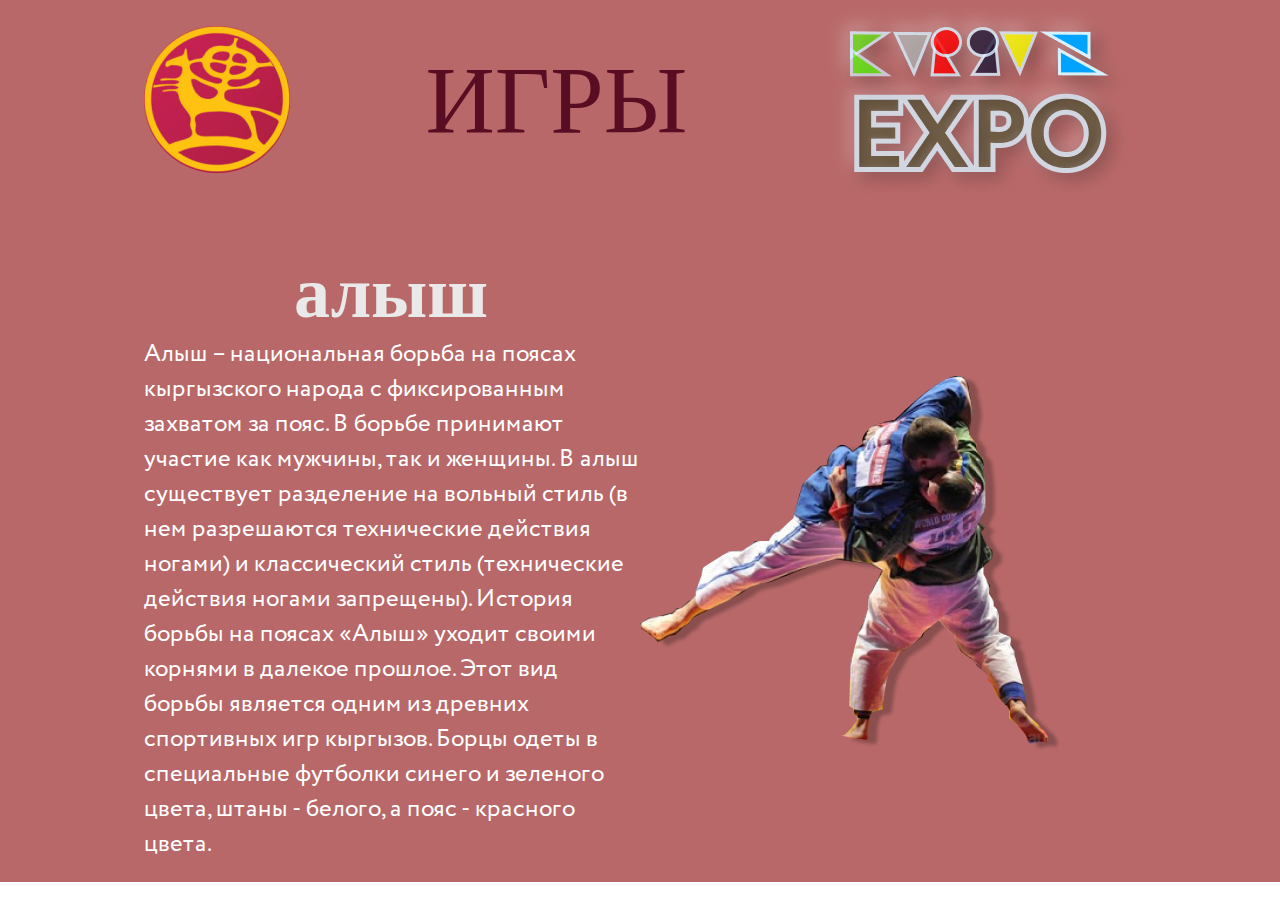
==== info.html @ b8fbeca2 "first commit" ====
<!DOCTYPE html>
<html lang="en">
  <head>
    <meta charset="UTF-8" />
    <meta http-equiv="X-UA-Compatible" content="IE=edge" />
    <meta name="viewport" content="width=device-width, initial-scale=1.0" />
    <title>Document</title>
    <link rel="stylesheet" href="css/reset.css" />
    <link rel="stylesheet" href="css/style.css" />
    <link rel="stylesheet" href="fonts/stylesheet.css" />
    <link
      href="https://cdn.jsdelivr.net/npm/bootstrap@5.0.0-beta2/dist/css/bootstrap.min.css"
      rel="stylesheet"
      integrity="sha384-BmbxuPwQa2lc/FVzBcNJ7UAyJxM6wuqIj61tLrc4wSX0szH/Ev+nYRRuWlolflfl"
      crossorigin="anonymous"
    />
  </head>
  <body>
    <section class="info">
      <div class="container">
        <div class="games_block2">
          <img src="img/Mask Group (1).png" alt="" />
          <h1>ИГРЫ</h1>
          <img src="img/назад.png" alt="" />
        </div>
        <div class="alysh">
          <div class="alysh_block1">
            <h2>алыш</h2>
            <p>
              Алыш – национальная борьба на поясах кыргызского народа с
              фиксированным захватом за пояс. В борьбе принимают участие как
              мужчины, так и женщины. В алыш существует разделение на вольный
              стиль (в нем разрешаются технические действия ногами) и
              классический стиль (технические действия ногами запрещены).
              История борьбы на поясах «Алыш» уходит своими корнями в далекое
              прошлое. Этот вид борьбы является одним из древних спортивных игр
              кыргызов. Борцы одеты в специальные футболки синего и зеленого
              цвета, штаны - белого, а пояс - красного цвета.
            </p>
          </div>
          <div class="alysh_block2">
            <div class="alysh_photo">
              <img src="img/Mask Group (3).png" alt="" />
            </div>
          </div>
        </div>
      </div>
    </section>
    <script
      src="https://cdn.jsdelivr.net/npm/@popperjs/core@2.6.0/dist/umd/popper.min.js"
      integrity="sha384-KsvD1yqQ1/1+IA7gi3P0tyJcT3vR+NdBTt13hSJ2lnve8agRGXTTyNaBYmCR/Nwi"
      crossorigin="anonymous"
    ></script>
    <script
      src="https://cdn.jsdelivr.net/npm/bootstrap@5.0.0-beta2/dist/js/bootstrap.min.js"
      integrity="sha384-nsg8ua9HAw1y0W1btsyWgBklPnCUAFLuTMS2G72MMONqmOymq585AcH49TLBQObG"
      crossorigin="anonymous"
    ></script>
  </body>
</html>
---- css/style.css ----
/* ======games======= */
.games {
  background-color: #b86868;
  height: 924px;
}
.games_block {
  display: flex;
  align-items: center;
  justify-content: space-between;
}
.games_block h1 {
  font-family: Caesar Dressing Cyrillic;
  font-style: normal;
  font-weight: normal;
  font-size: 96px;
  line-height: 117px;

  color: #590d22;
}
.games_second {
  display: flex;
  flex-flow: wrap;
}
.second_inblock {
  width: 50%;
  position: relative;
  display: flex;
  align-items: center;
  justify-content: flex-end;
  background: #561010;
  border-radius: 20px 0px 0px 20px;
}
.second_inblock .first {
  position: absolute;
  padding-left: 400px;
}
.second_inblock button {
  margin-top: 600px;
  margin-right: 400px;
  background: #7a4343;
  border-radius: 20px;
  outline: none;
  border: none;
  color: #c4c4c4;
  font-family: Caesar Dressing Cyrillic;
  font-style: normal;
  font-weight: normal;
  font-size: 24px;
  line-height: 29px;
  padding: 10px 10px;
  text-decoration: none;

  color: #e1e1e1;
}
.second_inblock2 {
  width: 50%;
  display: flex;
  align-items: center;
  justify-content: flex-end;
  background: rgba(186, 31, 73, 0.8);
  border-radius: 0px 20px 20px 0px;
}
.second_inblock2 img {
  padding-right: 195px;
}
.second_inblock2 button {
  margin-top: 600px;
  margin-right: 20px;
  background: #7a4343;
  border-radius: 20px;
  outline: none;
  border: none;
  color: #c4c4c4;
  font-family: Caesar Dressing Cyrillic;
  font-style: normal;
  font-weight: normal;
  font-size: 24px;
  line-height: 29px;
  padding: 10px 10px;
  color: #e1e1e1;
}
a {
  text-decoration: none;
  color: inherit;
}

/* ======games======= */

/* =====info======= */
.info {
  background-color: #b86868;
}
.games_block2 {
  display: flex;
  align-items: center;
  justify-content: space-between;
}
.games_block2 h1 {
  font-family: Caesar Dressing Cyrillic;
  font-style: normal;
  font-weight: normal;
  font-size: 96px;
  line-height: 117px;
  color: #590d22;
}
.alysh {
  display: flex;
  flex-flow: wrap;
  padding-top: 50px;
}
.alysh_block1 {
  width: 50%;
}
.alysh_block1 h2 {
  font-family: Caesar Dressing Cyrillic;
  font-size: 72px;
  line-height: 87px;
  padding-left: 150px;
  color: #e9e9e9;
}
.alysh_block1 p {
  padding-bottom: 20px;
  font-family: "Circe";
  font-size: 24px;
  line-height: 35px;
  color: #ffffff;
}
.alysh_block2 {
  width: 50%;
  display: flex;
  align-items: center;
}
.alysh_block2 .carousel {
  width: 30%;
}
.alysh_block2 .alysh_photo {
  width: 70%;
}

/* =====info======= */
---- fonts/stylesheet.css ----
/* This stylesheet generated by Transfonter (https://transfonter.org) on June 26, 2017 11:20 AM */

@font-face {
	font-family: 'Circe';
	src: url('Circe-Regular.eot');
	src: local('Circe'), local('Circe-Regular'),
		url('Circe-Regular.eot?#iefix') format('embedded-opentype'),
		url('Circe-Regular.woff') format('woff'),
		url('Circe-Regular.ttf') format('truetype');
	font-weight: normal;
	font-style: normal;
}

@font-face {
	font-family: 'Circe';
	src: url('Circe-ExtraLight.eot');
	src: local('Circe ExtraLight'), local('Circe-ExtraLight'),
		url('Circe-ExtraLight.eot?#iefix') format('embedded-opentype'),
		url('Circe-ExtraLight.woff') format('woff'),
		url('Circe-ExtraLight.ttf') format('truetype');
	font-weight: 200;
	font-style: normal;
}

@font-face {
	font-family: 'Circe';
	src: url('Circe-Thin.eot');
	src: local('Circe Thin'), local('Circe-Thin'),
		url('Circe-Thin.eot?#iefix') format('embedded-opentype'),
		url('Circe-Thin.woff') format('woff'),
		url('Circe-Thin.ttf') format('truetype');
	font-weight: 100;
	font-style: normal;
}

@font-face {
	font-family: 'Circe';
	src: url('Circe-Light.eot');
	src: local('Circe Light'), local('Circe-Light'),
		url('Circe-Light.eot?#iefix') format('embedded-opentype'),
		url('Circe-Light.woff') format('woff'),
		url('Circe-Light.ttf') format('truetype');
	font-weight: 300;
	font-style: normal;
}

@font-face {
	font-family: 'Circe';
	src: url('Circe-Bold.eot');
	src: local('Circe Bold'), local('Circe-Bold'),
		url('Circe-Bold.eot?#iefix') format('embedded-opentype'),
		url('Circe-Bold.woff') format('woff'),
		url('Circe-Bold.ttf') format('truetype');
	font-weight: bold;
	font-style: normal;
}

@font-face {
	font-family: 'Circe';
	src: url('Circe-ExtraBold.eot');
	src: local('Circe ExtraBold'), local('Circe-ExtraBold'),
		url('Circe-ExtraBold.eot?#iefix') format('embedded-opentype'),
		url('Circe-ExtraBold.woff') format('woff'),
		url('Circe-ExtraBold.ttf') format('truetype');
	font-weight: 800;
	font-style: normal;
}
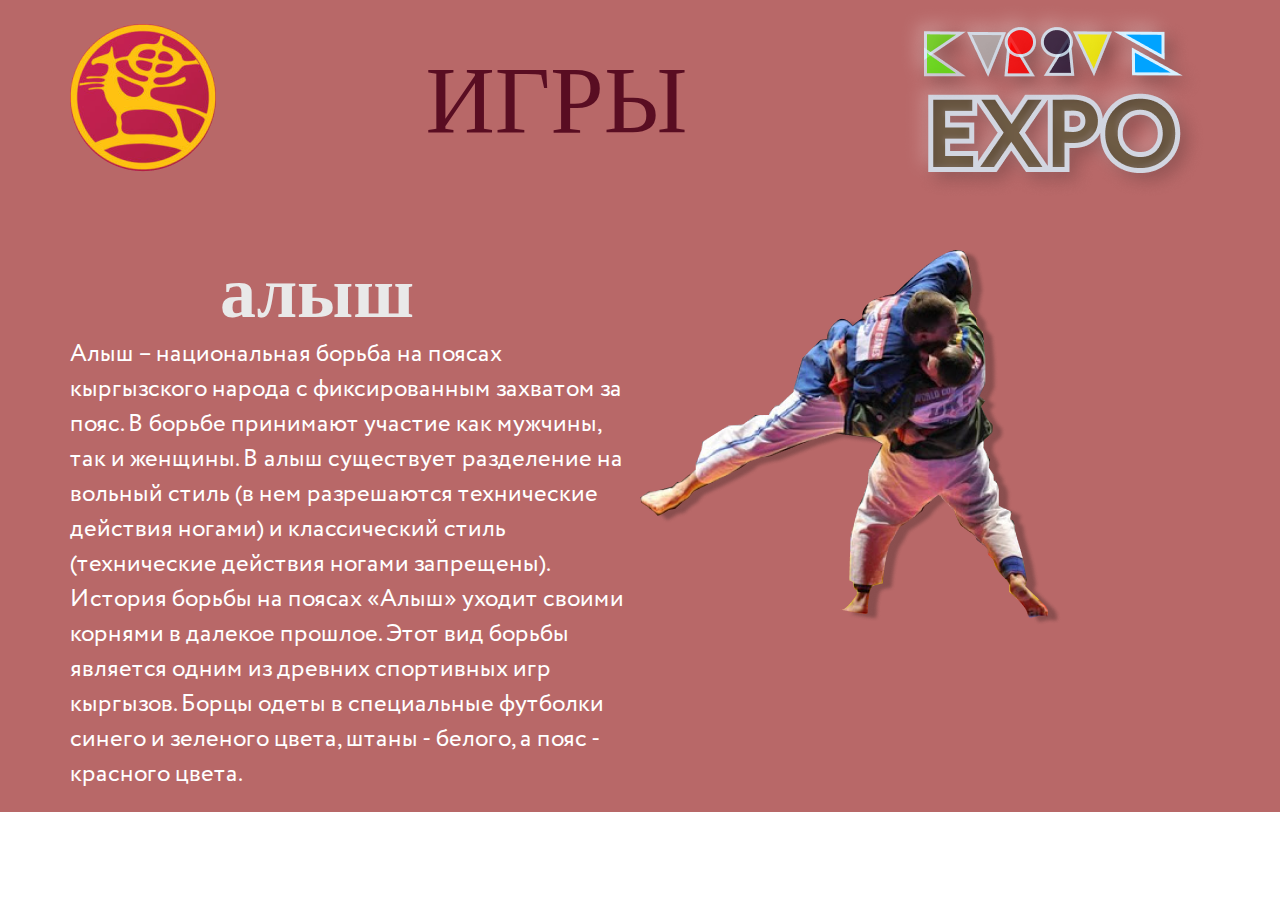
==== commit 257a344f: "add my project" ====
--- a/info.html
+++ b/info.html
@@ -14,12 +14,14 @@
       integrity="sha384-BmbxuPwQa2lc/FVzBcNJ7UAyJxM6wuqIj61tLrc4wSX0szH/Ev+nYRRuWlolflfl"
       crossorigin="anonymous"
     />
+    <script src="http://ajax.googleapis.com/ajax/libs/jquery/2.0.3/jquery.min.js"></script>
   </head>
   <body>
     <section class="info">
       <div class="container">
         <div class="games_block2">
-          <img src="img/Mask Group (1).png" alt="" />
+          <a href="game.html"><img src="img/Mask Group (1).png" alt="" /></a>
+
           <h1>ИГРЫ</h1>
           <img src="img/назад.png" alt="" />
         </div>
@@ -39,6 +41,7 @@
             </p>
           </div>
           <div class="alysh_block2">
+            <div class="carousel"></div>
             <div class="alysh_photo">
               <img src="img/Mask Group (3).png" alt="" />
             </div>
--- a/css/style.css
+++ b/css/style.css
@@ -1,7 +1,6 @@
 /* ======games======= */
 .games {
   background-color: #b86868;
-  height: 924px;
 }
 .games_block {
   display: flex;
@@ -10,11 +9,8 @@
 }
 .games_block h1 {
   font-family: Caesar Dressing Cyrillic;
-  font-style: normal;
-  font-weight: normal;
-  font-size: 96px;
-  line-height: 117px;
-
+  font-size: 96px;
+  line-height: 117px;
   color: #590d22;
 }
 .games_second {
@@ -23,67 +19,62 @@
 }
 .second_inblock {
   width: 50%;
-  position: relative;
-  display: flex;
-  align-items: center;
-  justify-content: flex-end;
   background: #561010;
   border-radius: 20px 0px 0px 20px;
 }
 .second_inblock .first {
-  position: absolute;
-  padding-left: 400px;
-}
-.second_inblock button {
-  margin-top: 600px;
-  margin-right: 400px;
+  padding-left: 170px;
+}
+.second_inblock h1 {
+  font-family: Caesar Dressing Cyrillic;
+  font-size: 144px;
+  line-height: 175px;
+  color: #ac9191;
+  padding: 10px 0px 0px 10px;
+}
+
+.second_inblock3 {
+  width: 50%;
+  display: inline-block;
+  background: rgba(186, 31, 73, 0.8);
+  border-radius: 0px 20px 20px 0px;
+}
+.second_inblock3 h1 {
+  font-family: Caesar Dressing Cyrillic;
+  font-size: 114px;
+  line-height: 90px;
+  padding-left: 280px;
+  color: #c1b0b4;
+  padding: 40px 20px 0px 0px;
+}
+.information {
+  display: flex;
+  justify-content: space-between;
+  align-items: center;
+}
+.information label {
+  margin-top: -40px;
+}
+.information label button {
+  font-family: Caesar Dressing Cyrillic;
+  font-size: 24px;
+  line-height: 29px;
   background: #7a4343;
   border-radius: 20px;
+  color: #e1e1e1;
   outline: none;
   border: none;
-  color: #c4c4c4;
-  font-family: Caesar Dressing Cyrillic;
-  font-style: normal;
-  font-weight: normal;
-  font-size: 24px;
-  line-height: 29px;
-  padding: 10px 10px;
-  text-decoration: none;
-
-  color: #e1e1e1;
-}
-.second_inblock2 {
-  width: 50%;
-  display: flex;
-  align-items: center;
-  justify-content: flex-end;
-  background: rgba(186, 31, 73, 0.8);
-  border-radius: 0px 20px 20px 0px;
-}
-.second_inblock2 img {
-  padding-right: 195px;
-}
-.second_inblock2 button {
-  margin-top: 600px;
-  margin-right: 20px;
-  background: #7a4343;
-  border-radius: 20px;
-  outline: none;
-  border: none;
-  color: #c4c4c4;
-  font-family: Caesar Dressing Cyrillic;
-  font-style: normal;
-  font-weight: normal;
-  font-size: 24px;
-  line-height: 29px;
-  padding: 10px 10px;
-  color: #e1e1e1;
-}
-a {
-  text-decoration: none;
-  color: inherit;
-}
-
+  margin: -40px 40px 40px 40px;
+}
+
+.arrow {
+  display: flex;
+  align-items: center;
+  justify-content: space-between;
+}
+.arrow img {
+  padding: 40px 120px;
+}
 /* ======games======= */
 
 /* =====info======= */
@@ -127,14 +118,307 @@
 }
 .alysh_block2 {
   width: 50%;
-  display: flex;
-  align-items: center;
-}
-.alysh_block2 .carousel {
-  width: 30%;
-}
-.alysh_block2 .alysh_photo {
-  width: 70%;
 }
 
 /* =====info======= */
+
+/* ====kokboru======= */
+.kokboru {
+  background-color: #b86868;
+}
+.kokboru_wrap {
+  display: flex;
+  align-items: center;
+  justify-content: space-between;
+}
+.kokboru_wrap h1 {
+  font-family: Caesar Dressing Cyrillic;
+  font-size: 96px;
+  line-height: 117px;
+  color: #590d22;
+}
+.kokboru_type {
+  background: rgba(186, 31, 73, 0.8);
+  border-radius: 0px 20px 20px 0px;
+  display: flex;
+  flex-flow: wrap;
+  align-items: center;
+  padding-bottom: 100px;
+}
+.kokboru_text {
+  width: 50%;
+}
+.kokboru_text h1 {
+  font-family: Caesar Dressing Cyrillic;
+  font-size: 96px;
+  line-height: 117px;
+  color: #590d22;
+  padding-left: 50px;
+}
+.kokboru_text p {
+  padding-left: 50px;
+  font-family: "Circe";
+  font-size: 24px;
+  line-height: 35px;
+  overflow: hidden;
+  color: #ffffff;
+}
+.kokboru_img {
+  width: 50%;
+}
+
+/* ====kokboru======= */
+/* ======ordo====== */
+.game_ordo {
+  background-color: #b86868;
+}
+.game_ordo_wrap {
+  display: flex;
+  align-items: center;
+  justify-content: space-between;
+}
+.game_ordo_wrap h1 {
+  font-family: Caesar Dressing Cyrillic;
+  font-size: 96px;
+  line-height: 117px;
+  color: #590d22;
+}
+
+.korgool_game {
+  background: #41673b;
+  border-radius: 20px 0px 0px 20px;
+}
+.second_part {
+  background: #435762;
+  border-radius: 0px 20px 20px 0px;
+}
+.ordo_blocks {
+  display: flex;
+  flex-flow: wrap;
+  justify-content: center;
+}
+.korgool_game h1 {
+  font-family: Caesar Dressing Cyrillic;
+  font-size: 96px;
+  line-height: 88px;
+  color: #c0cad9;
+}
+.korgool_game img {
+  padding-left: 55px;
+  padding-bottom: 60px;
+}
+.second_part h1 {
+  font-family: Caesar Dressing Cyrillic;
+  font-size: 144px;
+  line-height: 175px;
+  color: #c0cad9;
+  padding-left: 20px;
+}
+.ordo_informations {
+  display: flex;
+  justify-content: space-between;
+}
+.ordo_informations .first_label {
+  margin: -70px 0px 0px 240px;
+}
+.ordo_informations .second_label {
+  margin: -70px 240px 0px 0px;
+}
+.ordo_informations button {
+  font-family: Caesar Dressing Cyrillic;
+  font-size: 24px;
+  line-height: 29px;
+  background: #8f856a;
+  border-radius: 20px;
+  color: #e1e1e1;
+  outline: none;
+  border: none;
+  padding: 10px;
+  cursor: pointer;
+}
+.arrows {
+  display: flex;
+  justify-content: space-between;
+}
+.arrows img {
+  padding: 50px 100px 50px 100px;
+}
+/* ======ordo====== */
+/* =====korgool======= */
+
+.korgool_info {
+  background-color: #b86868;
+  height: 150vh;
+}
+.korgool_info_wrap {
+  display: flex;
+  justify-content: space-between;
+  align-items: center;
+}
+.korgool_info_wrap h1 {
+  font-family: Caesar Dressing Cyrillic;
+  font-size: 72px;
+  line-height: 87px;
+  color: #c0cad9;
+}
+.korgool_blocks {
+  background: #41673b;
+  border-radius: 20px;
+  display: flex;
+  flex-flow: wrap;
+  margin-top: 10px;
+  margin-bottom: 50px;
+  padding-bottom: 40px;
+}
+
+.korgool_block_text {
+  width: 50%;
+}
+
+.korgool_block_text h1 {
+  font-family: Caesar Dressing Cyrillic;
+  font-size: 72px;
+  line-height: 87px;
+  color: #c0cad9;
+  padding: 15px 0px 0px 20px;
+}
+.korgool_block_text p {
+  font-family: "Circe";
+  font-size: 24px;
+  line-height: 35px;
+  color: #ffffff;
+  padding-left: 150px;
+}
+
+.korgool_block_img {
+  width: 50%;
+  display: flex;
+  align-items: center;
+  justify-content: center;
+}
+
+/* =====korgool======= */
+/* ======kyrgyz_ordo====== */
+.kyrgyz_ordo {
+  background-color: #b86868;
+  padding-bottom: 30px;
+}
+.kyrgyz_ordo_wrap {
+  display: flex;
+  align-items: center;
+  justify-content: space-between;
+}
+.kyrgyz_ordo_wrap h1 {
+  font-family: Caesar Dressing Cyrillic;
+  font-size: 96px;
+  line-height: 117px;
+  color: #590d22;
+}
+.kyrgyz_blocks {
+  background: #435762;
+  border-radius: 0px 20px 20px 0px;
+  display: flex;
+  flex-flow: wrap;
+  padding-bottom: 20px;
+}
+.kyrgyz_block_img {
+  width: 50%;
+}
+.kyrgyz_block_img h1 {
+  font-family: Caesar Dressing Cyrillic;
+  font-size: 144px;
+  line-height: 175px;
+  color: #c0cad9;
+  padding: 10px 10px;
+}
+.kyrgyz_block_text {
+  width: 50%;
+}
+.kyrgyz_block_text h1 {
+}
+.kyrgyz_block_text p {
+  font-family: "Circe";
+  font-size: 24px;
+  line-height: 35px;
+  padding-top: 30px;
+  color: #ffffff;
+}
+
+/* ======kyrgyz_ordo====== */
+
+/* ======taigan====== */
+.taigan {
+  background-color: #b86868;
+}
+.taigan_wrap {
+  display: flex;
+  align-items: center;
+  justify-content: space-between;
+}
+.taigan_wrap h1 {
+  font-family: Caesar Dressing Cyrillic;
+  font-size: 96px;
+  line-height: 117px;
+
+  color: #590d22;
+}
+.taigan_blocks {
+  display: flex;
+  flex-flow: wrap;
+}
+.burkut_game {
+  width: 50%;
+  background: #7e762d;
+  border-radius: 20px 0px 0px 20px;
+  padding-bottom: 50px;
+}
+.burkut_game h1 {
+  font-family: Caesar Dressing Cyrillic;
+  font-size: 97px;
+  line-height: 90px;
+  color: #c0cad9;
+  padding-left: 100px;
+}
+.burkut_game img {
+  padding-left: 160px;
+}
+.taigan_game {
+  width: 50%;
+  background: #422e4b;
+  border-radius: 0px 20px 20px 0px;
+  padding-bottom: 50px;
+}
+.taigan_game h1 {
+  font-family: Caesar Dressing Cyrillic;
+  font-size: 96px;
+  line-height: 90px;
+  color: #c0cad9;
+  padding-left: 120px;
+  padding-top: 20px;
+}
+}
+.taigan_game img {
+  padding-top: 30px;
+  padding-right: 180px;
+}
+.taigan_informations{
+  display: flex;
+  justify-content: space-between;
+}
+.taigan_informations label{
+  margin-top: -50px;
+}
+.taigan_informations button{
+  font-family: Caesar Dressing Cyrillic;
+font-size: 24px;
+line-height: 29px;
+color: #E1E1E1;
+padding: 5px 10px;
+outline: none;
+border: none;
+background: #8F856A;
+border-radius: 20px;
+margin: -20px 20px;
+}
+
+/* ======taigan====== */
